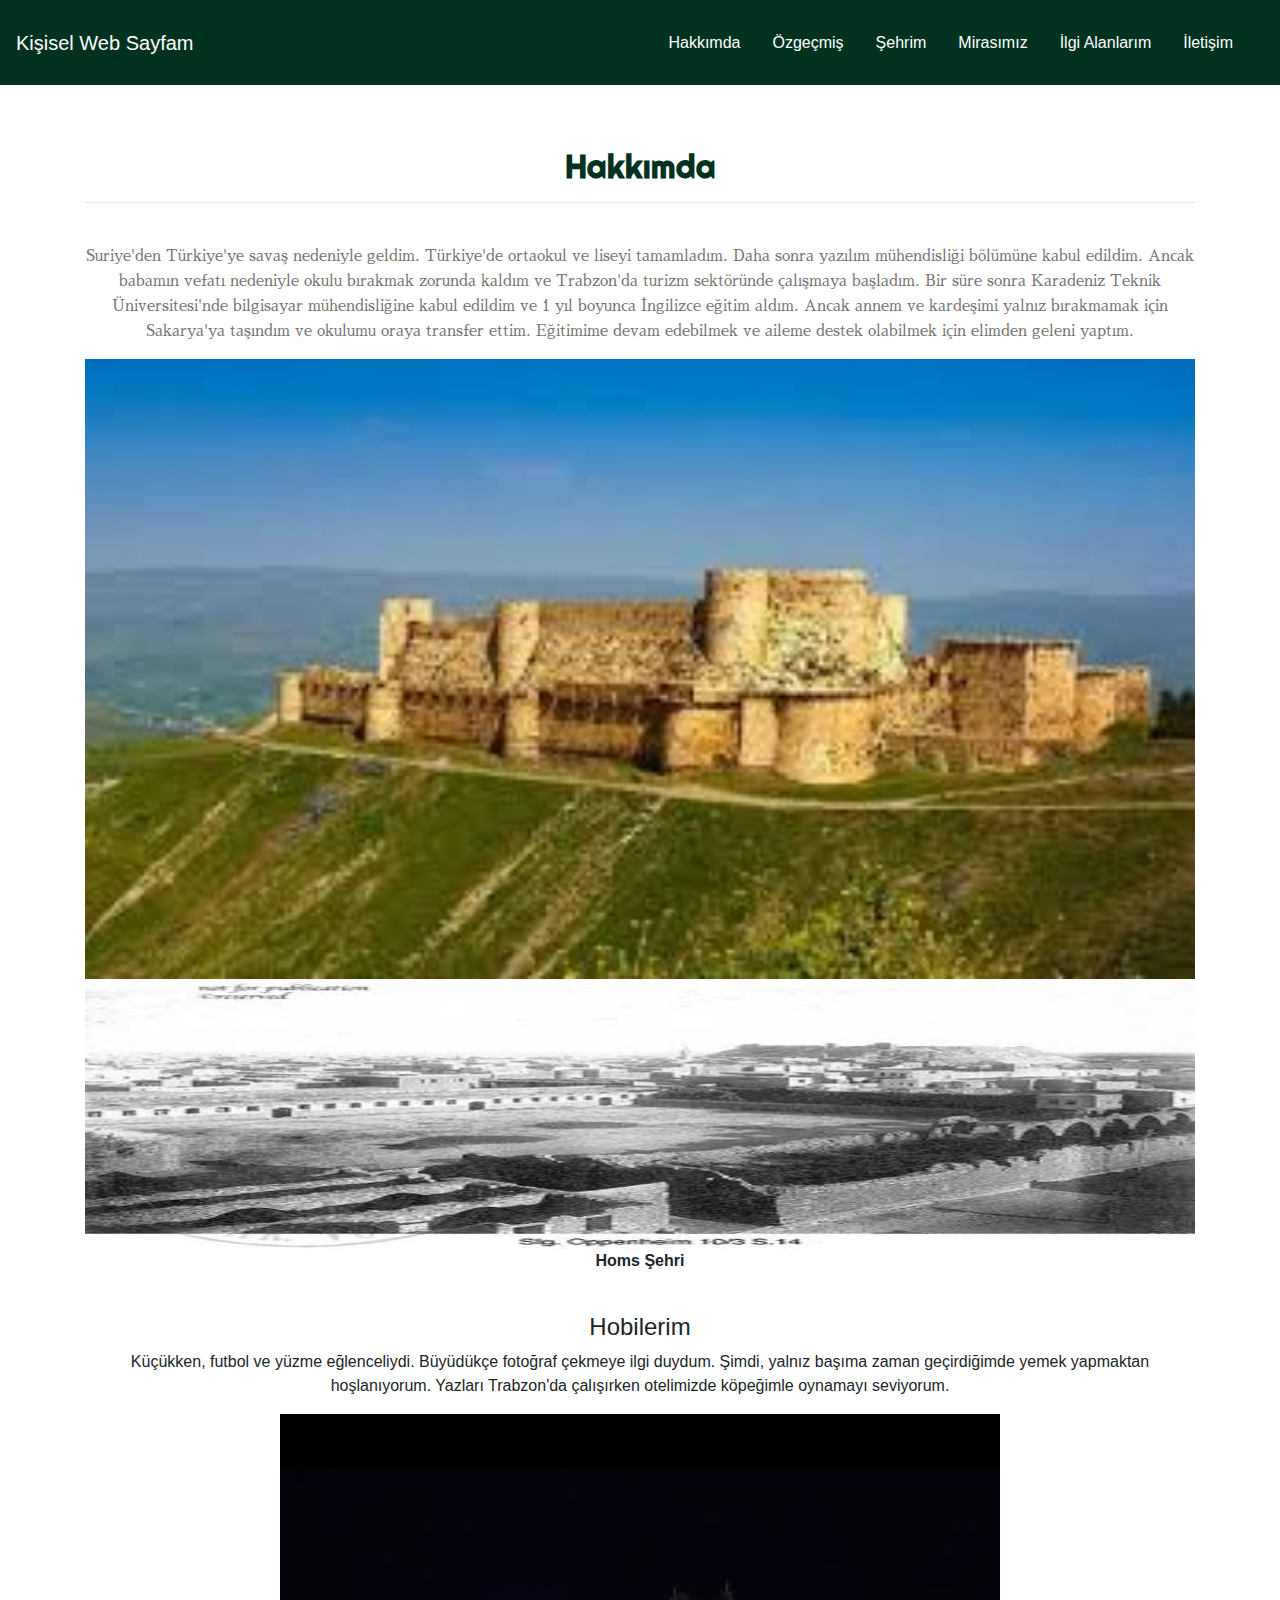
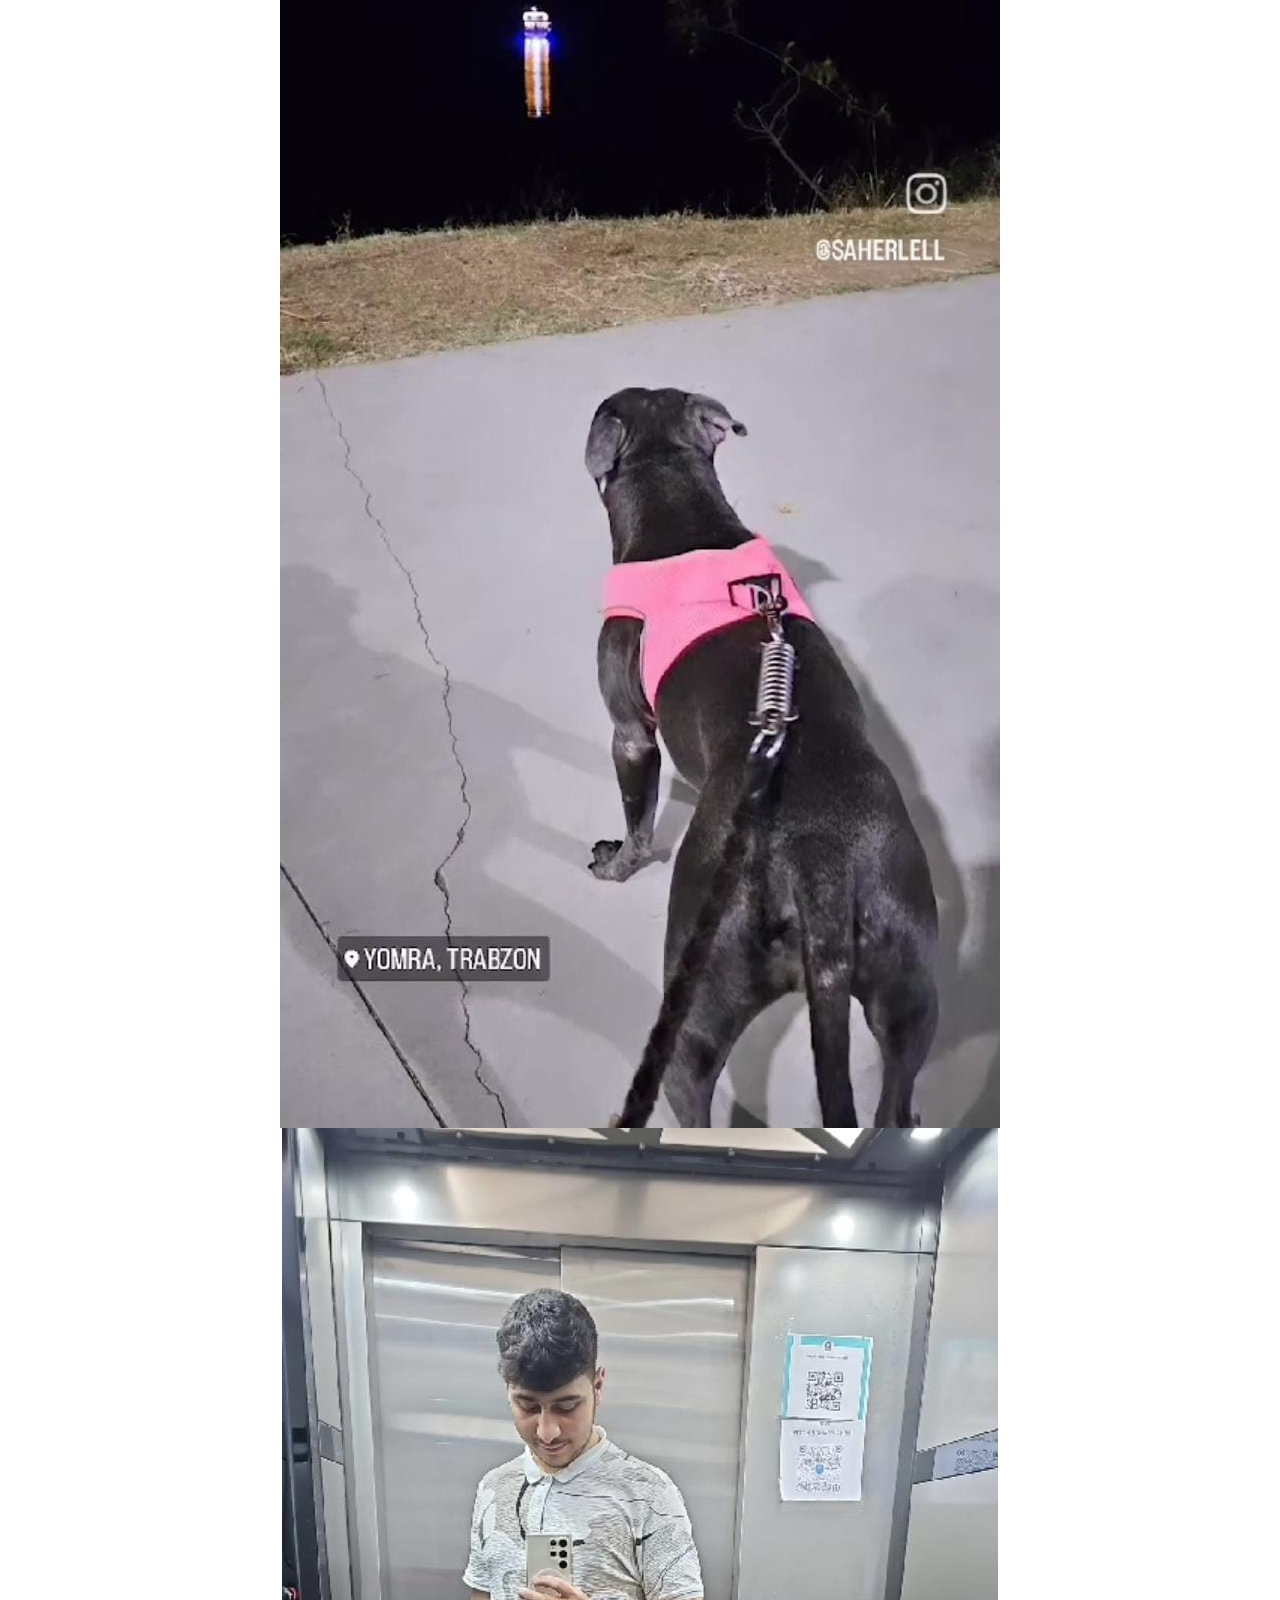
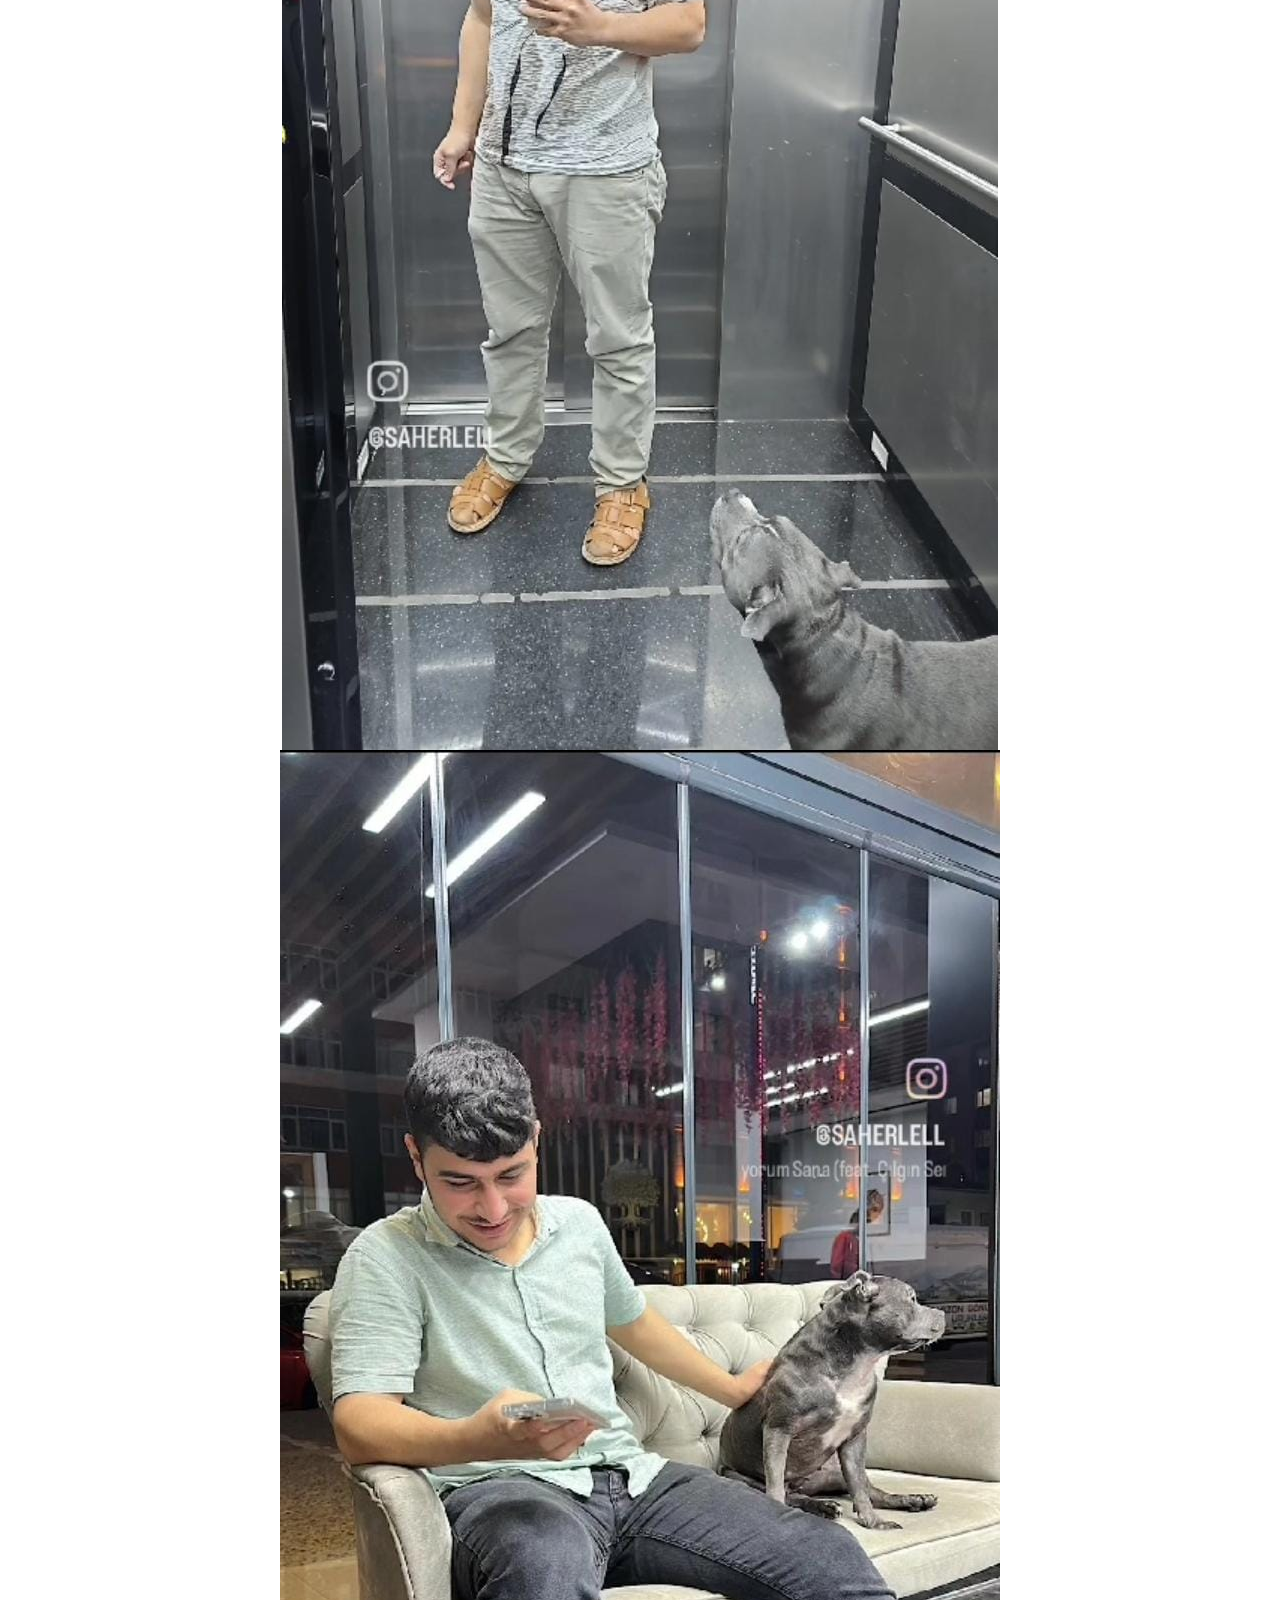
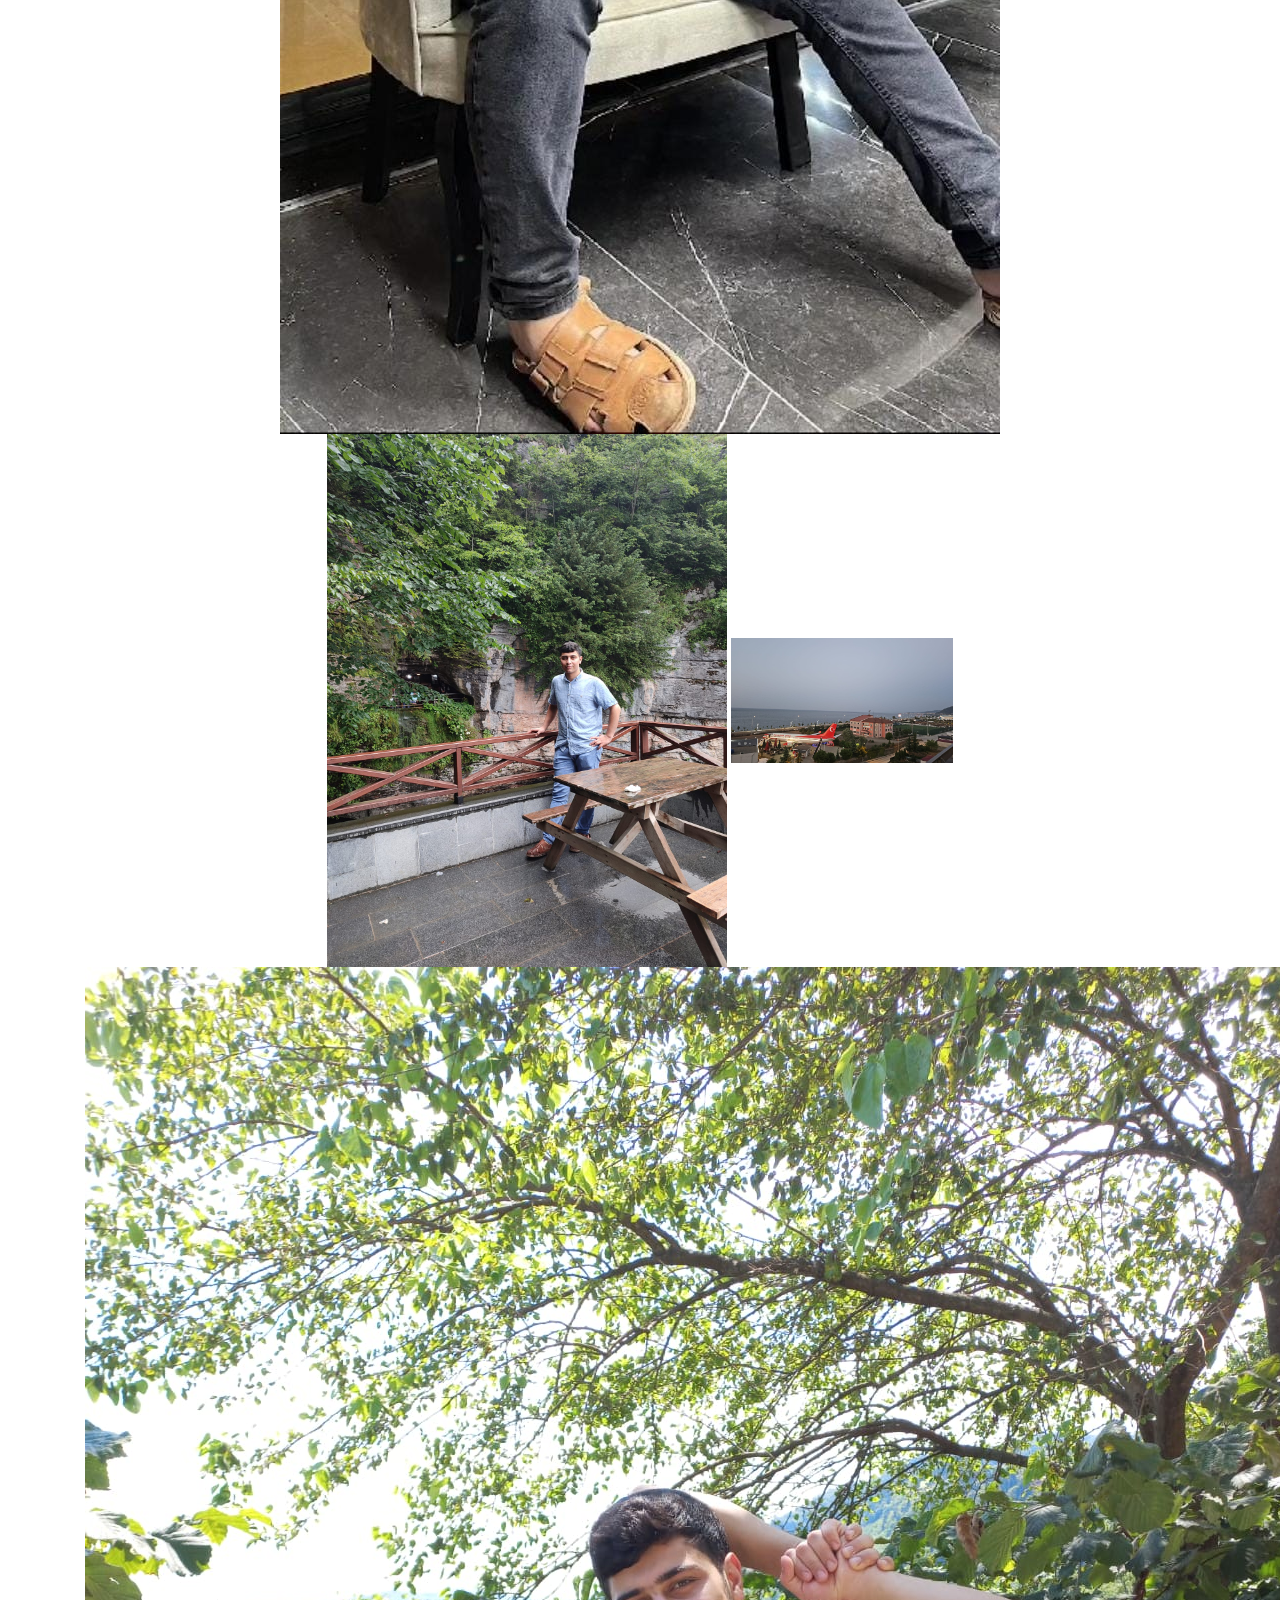
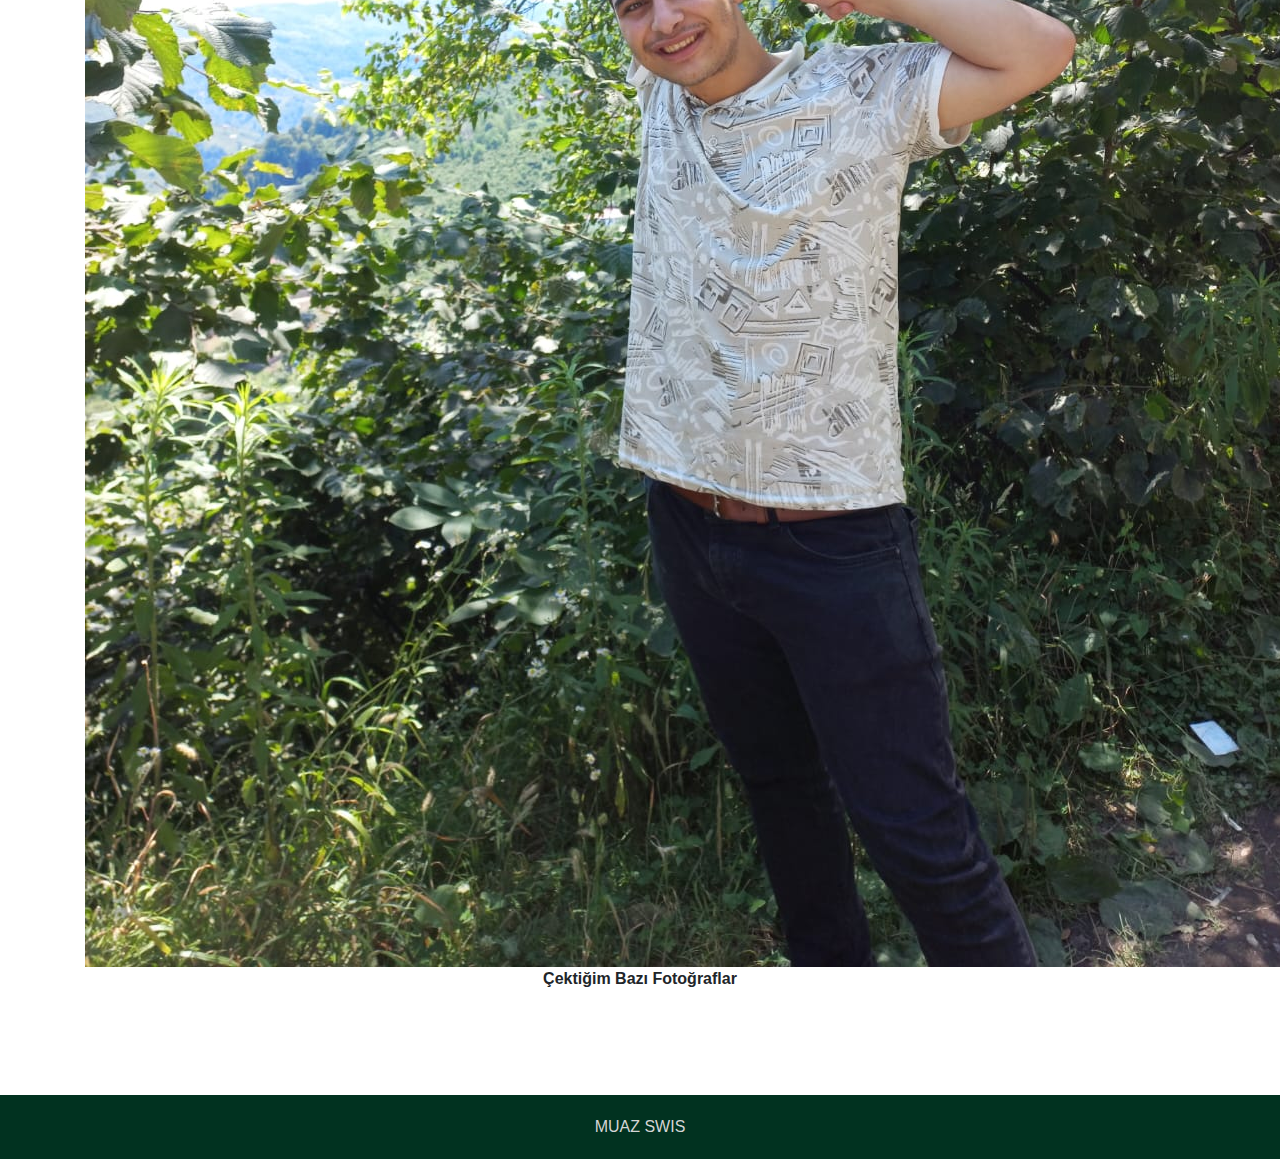
==== index.html @ 2a505af4 "odev ilk yukleme" ====
<!DOCTYPE html>
<html lang="tr"> <!-- Dili Türkçe olarak ayarladım -->
<head>
    <meta charset="UTF-8">
    <meta http-equiv="X-UA-Compatible" content="IE=edge">
    <meta name="viewport" content="width=device-width, initial-scale=1.0">
    <title>Hakkımda Sayfası</title>
    <link rel="stylesheet" href="./Css/bootstrap.min.css">
    <link rel="stylesheet" href="./Css/index.css">
    <link rel="stylesheet" href="./Css/Navbar.css">
</head>

<body>
    <!-- Navigation Bar -->
    <nav class="navbar navbar-expand-md navbar-dark bg-dark text-white fixed-top">
        <a class="navbar-brand" href="index.html">Kişisel Web Sayfam</a> <!-- 'center' sınıfı kaldırıldı -->
        <div class="container-fluid">
            <button class="navbar-toggler" type="button" data-toggle="collapse" data-target="#navbarResponsive" aria-controls="navbarResponsive" aria-expanded="false" aria-label="Toggle navigation">
                <span class="navbar-toggler-icon"></span> <!-- Mobil cihazlar için buton ekledim -->
            </button>

            <div class="collapse navbar-collapse" id="navbarResponsive">
                <ul class="navbar-nav ml-auto">
                    <li class="nav-item px-2">
                        <a class="nav-link text-white" href="index.html">Hakkımda</a> <!-- Text color düzeltilmiş -->
                    </li>
                    <li class="nav-item px-2">
                        <a class="nav-link text-white" href="ozgecmis.html">Özgeçmiş</a> <!-- 'text-active' yerine 'text-white' kullandım -->
                    </li>
                    <li class="nav-item px-2">
                        <a class="nav-link text-white" href="sehrim.html">Şehrim</a>
                    </li>
                    <li class="nav-item px-2">
                        <a class="nav-link text-white" href="mirasimiz.html">Mirasımız</a>
                    </li>
                    <li class="nav-item px-2">
                        <a class="nav-link text-white" href="ilgialanlarim.html">İlgi Alanlarım</a>
                    </li>
                    <li class="nav-item px-2">
                        <a class="nav-link text-white" href="iletisim.html">İletişim</a>
                    </li>
                </ul>
            </div>
        </div>
    </nav>

    <!-- Hakkımda Sayfası -->
    <section class="p-5 text-center hakkimda"> <!-- 'p5' yerine 'p-5' düzeltilmiş -->
        <div class="container">
            <h2 class="mb-auto font-weight-bold title">Hakkımda</h2>
            <hr>
            <br>
            <p class="content">
                Suriye'den Türkiye'ye savaş nedeniyle geldim. Türkiye'de ortaokul ve liseyi tamamladım. Daha sonra yazılım mühendisliği bölümüne kabul edildim. Ancak babamın vefatı nedeniyle okulu bırakmak zorunda kaldım ve Trabzon'da turizm sektöründe çalışmaya başladım. Bir süre sonra Karadeniz Teknik Üniversitesi'nde bilgisayar mühendisliğine kabul edildim ve 1 yıl boyunca İngilizce eğitim aldım. Ancak annem ve kardeşimi yalnız bırakmamak için Sakarya'ya taşındım ve okulumu oraya transfer ettim. Eğitimime devam edebilmek ve aileme destek olabilmek için elimden geleni yaptım.
            </p>

            <div class="text-center">
                <img src="./Images/قلعة الحصن.jpeg" class="img-responsive" style="width: 100%;" alt="Kale Fotoğrafı"> <!-- Alt etiketi ekledim -->
                <img src="./Images/apamea.jpg" class="img-responsive" style="width: 100%; height: 270px;" alt="Apamea Fotoğrafı">
                <figcaption><b>Homs Şehri</b></figcaption>
            </div>

            <br>
            <p class="content">
               <h4>Hobilerim</h4>
               Küçükken, futbol ve yüzme eğlenceliydi. Büyüdükçe fotoğraf çekmeye ilgi duydum. Şimdi, yalnız başıma zaman geçirdiğimde yemek yapmaktan hoşlanıyorum. Yazları Trabzon'da çalışırken otelimizde köpeğimle oynamayı seviyorum. 
            </p>

            <div class="text-center">
                <img src="./Images/1.jpg" class="img-responsive" alt="Fotoğraf 1">
                <img src="./Images/2.jpg" class="img-responsive" alt="Fotoğraf 2">
                <img src="./Images/3.jpg" class="img-responsive" alt="Fotoğraf 3">
                <img src="./Images/4.jpg" class="img-responsive" style="width: 36%;" alt="Fotoğraf 4">
                <img src="./Images/5.jpg" class="img-responsive" style="width: 20%;" alt="Fotoğraf 5">
                <img src="./Images/6.jpg" class="img-responsive" alt="Fotoğraf 6">

                <figcaption><b>Çektiğim Bazı Fotoğraflar</b></figcaption>
            </div>
        </div>
    </section>

    <!-- Footer -->
    <footer>
        <div class="container-fluid padding">
            <div class="row text-center">
                <div class="col-md-12">
                    MUAZ SWIS
                </div>
            </div>
        </div>
    </footer>

    <script src="./Js/bootstrap.min.js"></script> <!-- Script ekledim -->
</body>
</html>
---- Css/index.css ----
.responsive {
    width: 35%;
    max-width: 500px;
    height: 100%;
    background-position: center;
    margin: 1.5rem 0;
}

.img {
    float: left;
    width: 75px;
    height: 75px;
    background-size: cover;
}
---- Css/Navbar.css ----
@import url('https://fonts.googleapis.com/css2?family=Righteous&family=Sawarabi+Mincho&display=swap');
body {
    padding-top: 100px;
    position: relative;
    padding-bottom: 120px;
    min-height: 100vh;
}

nav.navbar {
    background-color: #013220 !important;
    height: 85px !important;
}

.text-active {
    color: rgb(207, 42, 42) !important;
}

footer {
    position: absolute;
    left: 0;
    bottom: 0;
    width: 100%;
    background-color: #013220;
    color: #d5d5d5;
    padding: 20px;
}

.content {
    font-family: 'Sawarabi Mincho', serif;
    font-size: 15px;
    color: rgb(116, 116, 116);
    line-height: 25px;
}

.title {
    color: #013220;
    font-family: 'Righteous', cursive;
}

.center {
    width: auto;
}

@media only screen and (max-width: 800px) {
    .center {
        width: 100%;
        text-align: center;
    }
}
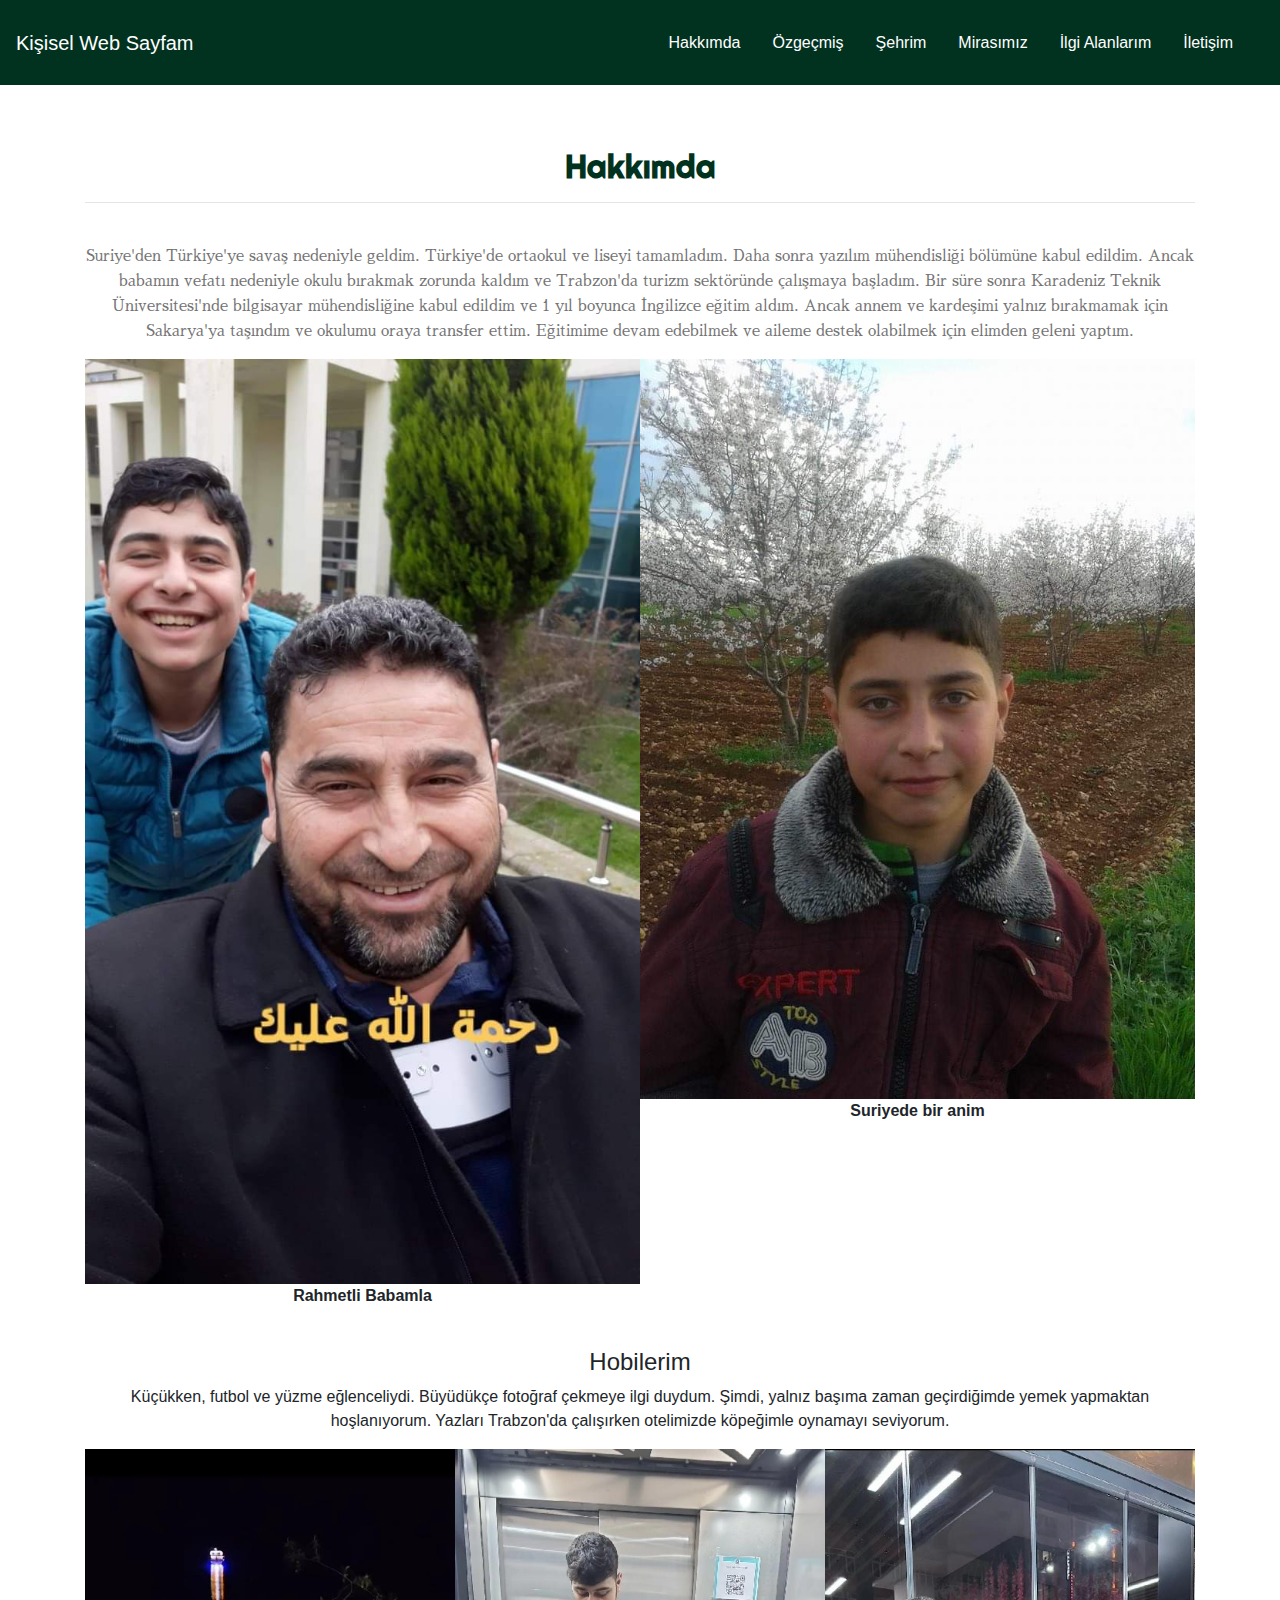
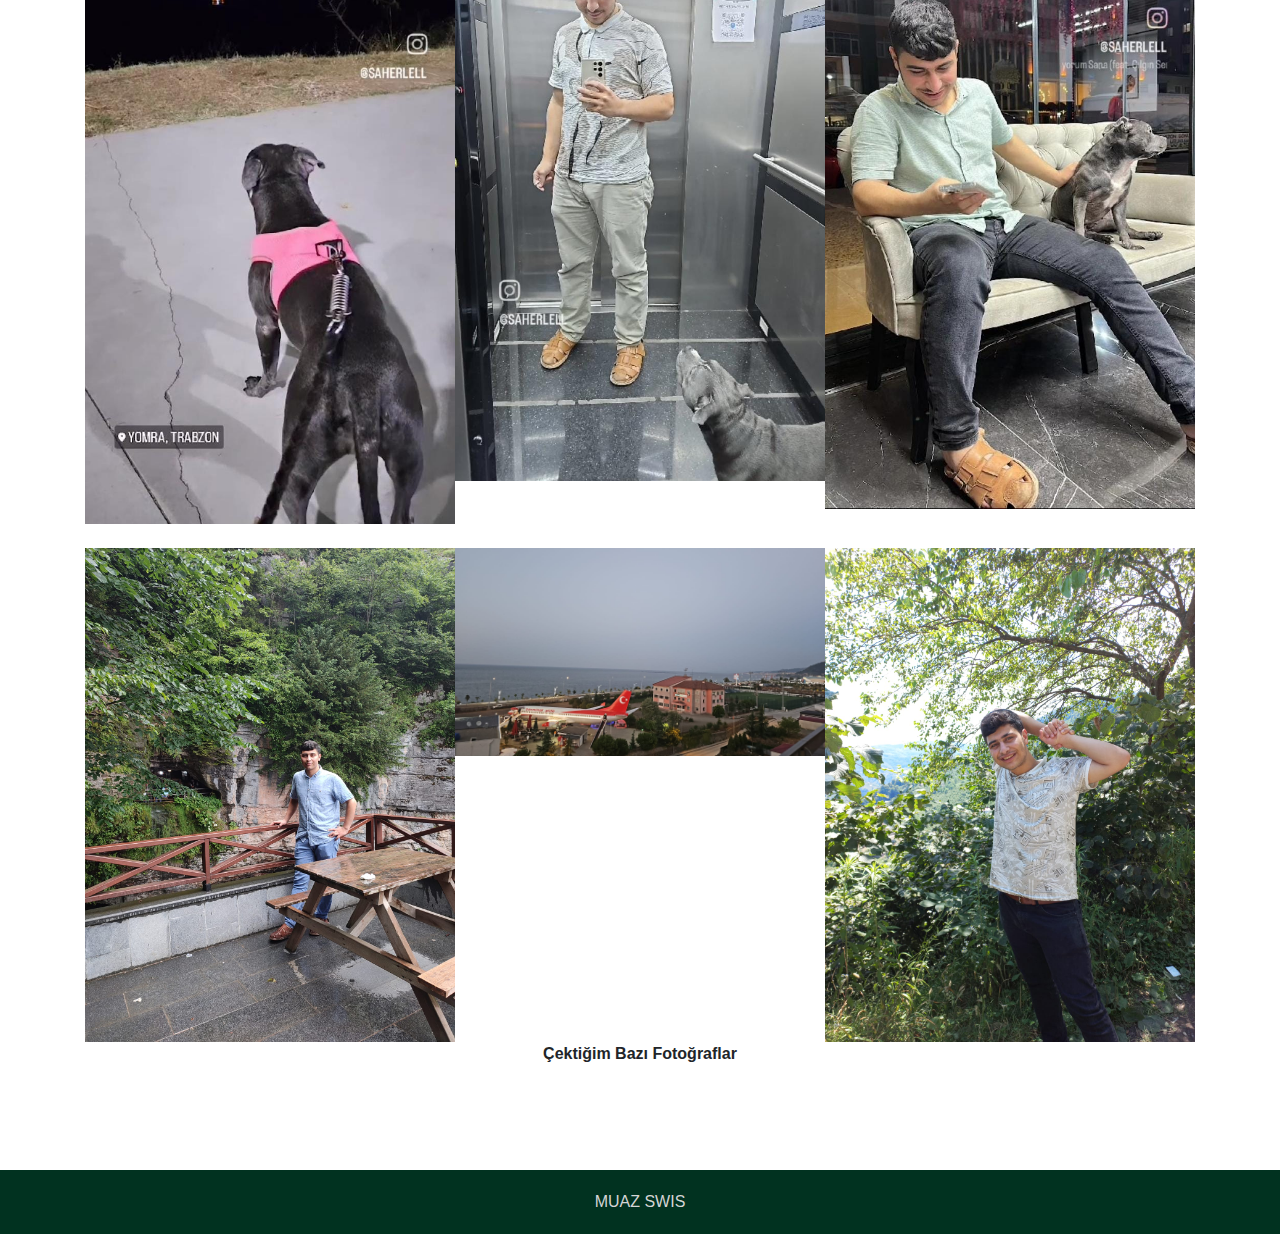
==== commit ef42a1be: "odevin yeni eklemleri" ====
--- a/index.html
+++ b/index.html
@@ -55,10 +55,17 @@
             </p>
 
             <div class="text-center">
-                <img src="./Images/قلعة الحصن.jpeg" class="img-responsive" style="width: 100%;" alt="Kale Fotoğrafı"> <!-- Alt etiketi ekledim -->
-                <img src="./Images/apamea.jpg" class="img-responsive" style="width: 100%; height: 270px;" alt="Apamea Fotoğrafı">
-                <figcaption><b>Homs Şehri</b></figcaption>
-            </div>
+                <div class="grid-container">
+                    <div style="float: left; width: 50%;">
+                        <img src="Images/babamla.jpg" class="img-responsive" style="width: 100%;" alt="Rahmetli Canim Babam">
+                        <figcaption><b>Rahmetli Babamla </b></figcaption>
+                    </div>
+                    <div style="float: left; width: 50%;">
+                        <img src="Images/sur'yede.jpg" class="img-responsive" style="width: 100%; height: auto;" alt="Suriyede Bir Anim">
+                        <figcaption><b>Suriyede bir anim </b></figcaption>
+                    </div>
+                    <div style="clear: both;"></div>
+                </div>
 
             <br>
             <p class="content">
@@ -66,16 +73,35 @@
                Küçükken, futbol ve yüzme eğlenceliydi. Büyüdükçe fotoğraf çekmeye ilgi duydum. Şimdi, yalnız başıma zaman geçirdiğimde yemek yapmaktan hoşlanıyorum. Yazları Trabzon'da çalışırken otelimizde köpeğimle oynamayı seviyorum. 
             </p>
 
-            <div class="text-center">
-                <img src="./Images/1.jpg" class="img-responsive" alt="Fotoğraf 1">
-                <img src="./Images/2.jpg" class="img-responsive" alt="Fotoğraf 2">
-                <img src="./Images/3.jpg" class="img-responsive" alt="Fotoğraf 3">
-                <img src="./Images/4.jpg" class="img-responsive" style="width: 36%;" alt="Fotoğraf 4">
-                <img src="./Images/5.jpg" class="img-responsive" style="width: 20%;" alt="Fotoğraf 5">
-                <img src="./Images/6.jpg" class="img-responsive" alt="Fotoğraf 6">
-
-                <figcaption><b>Çektiğim Bazı Fotoğraflar</b></figcaption>
+            <div class="grid-container">
+                <div style="float: left; width: 33.33%;">
+                    <img src="./Images/1.jpg" class="img-responsive" style="width: 100%; height: auto;" alt="Fotoğraf 1">
+                </div>
+                <div style="float: left; width: 33.33%;">
+                    <img src="./Images/2.jpg" class="img-responsive" style="width: 100%; height: auto;" alt="Fotoğraf 2">
+                </div>
+                <div style="float: left; width: 33.33%;">
+                    <img src="./Images/3.jpg" class="img-responsive" style="width: 100%; height: auto;" alt="Fotoğraf 3">
+                </div>
+                <div style="clear: both;"></div>
             </div>
+            
+            <br>
+        
+            <div class="grid-container">
+                <div style="float: left; width: 33.33%;">
+                    <img src="./Images/4.jpg" class="img-responsive" style="width: 100%; height: auto;" alt="Fotoğraf 4">
+                </div>
+                <div style="float: left; width: 33.33%;">
+                    <img src="./Images/5.jpg" class="img-responsive" style="width: 100%; height: auto;" alt="Fotoğraf 5">
+                </div>
+                <div style="float: left; width: 33.33%;">
+                    <img src="./Images/6.jpg" class="img-responsive" style="width: 100%; height: auto;" alt="Fotoğraf 6">
+                </div>
+                <div style="clear: both;"></div>
+            </div>
+            
+            <figcaption><b>Çektiğim Bazı Fotoğraflar</b></figcaption>
         </div>
     </section>
 
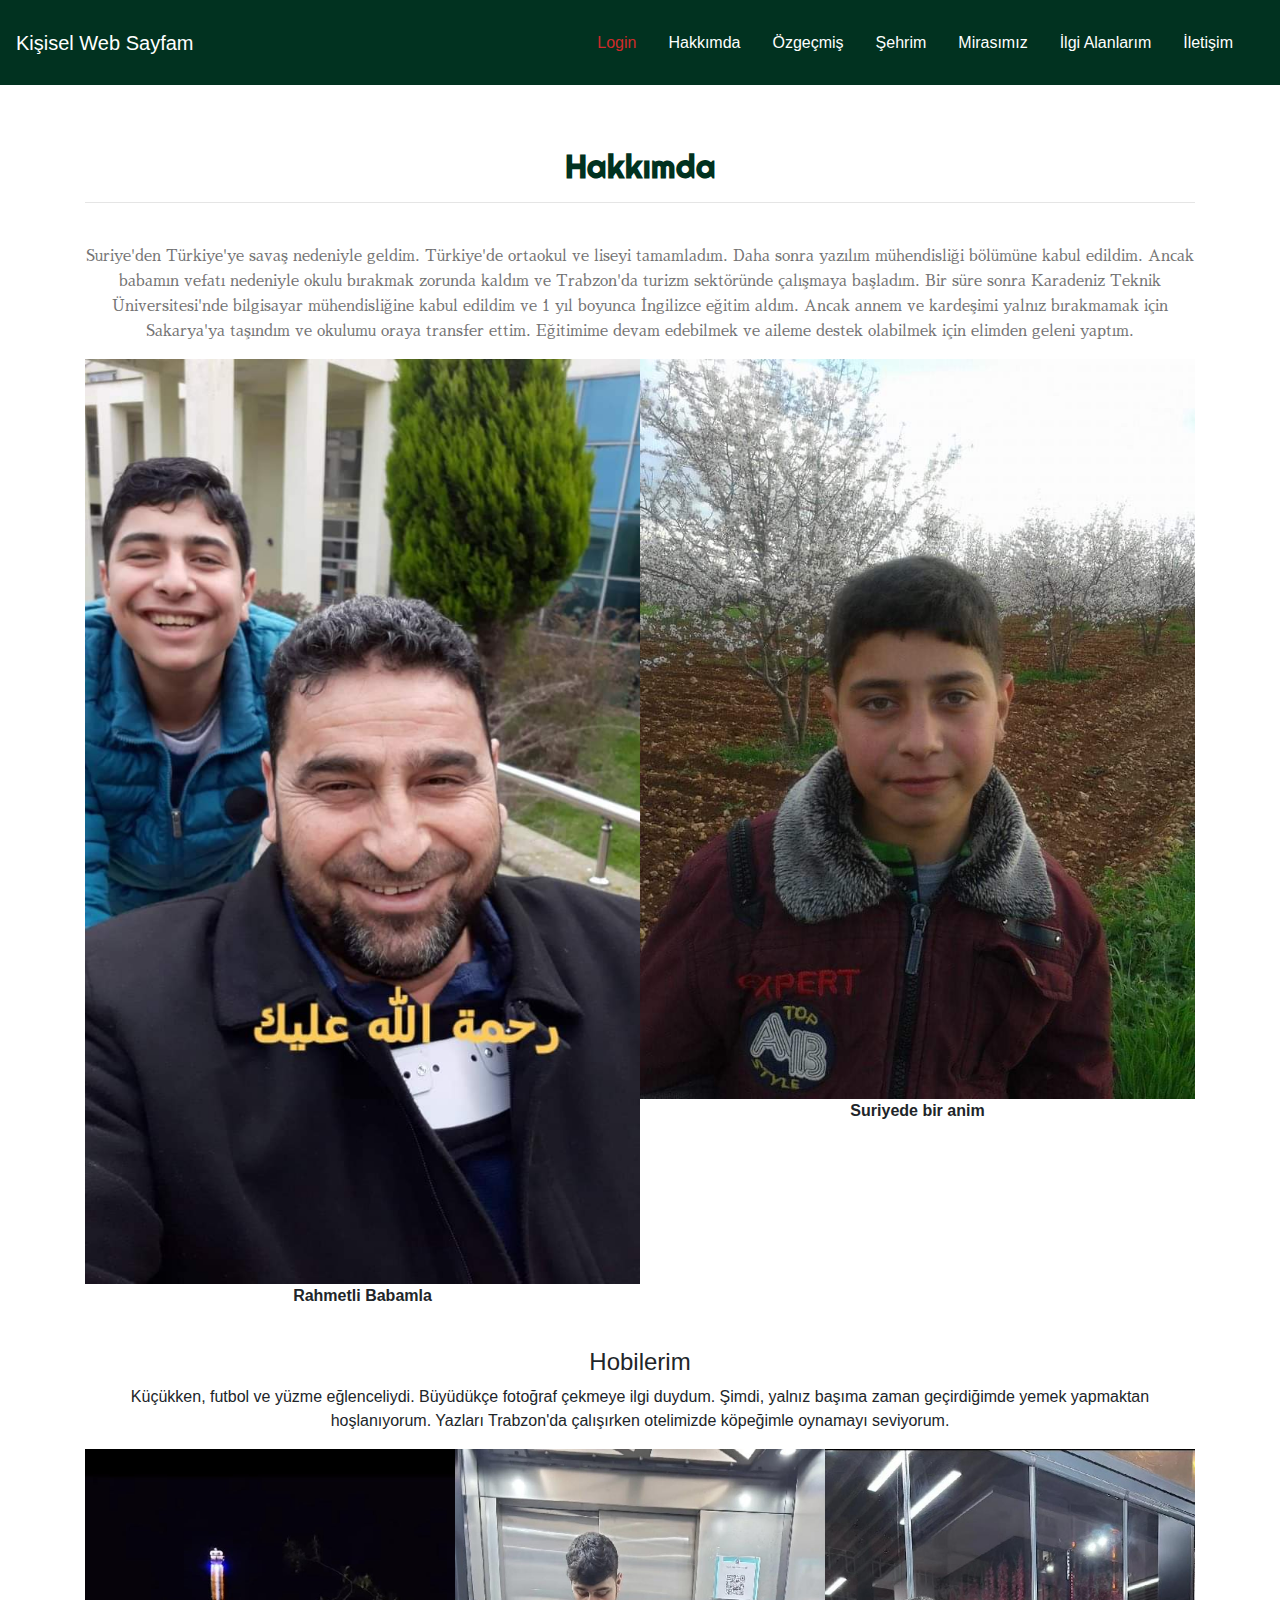
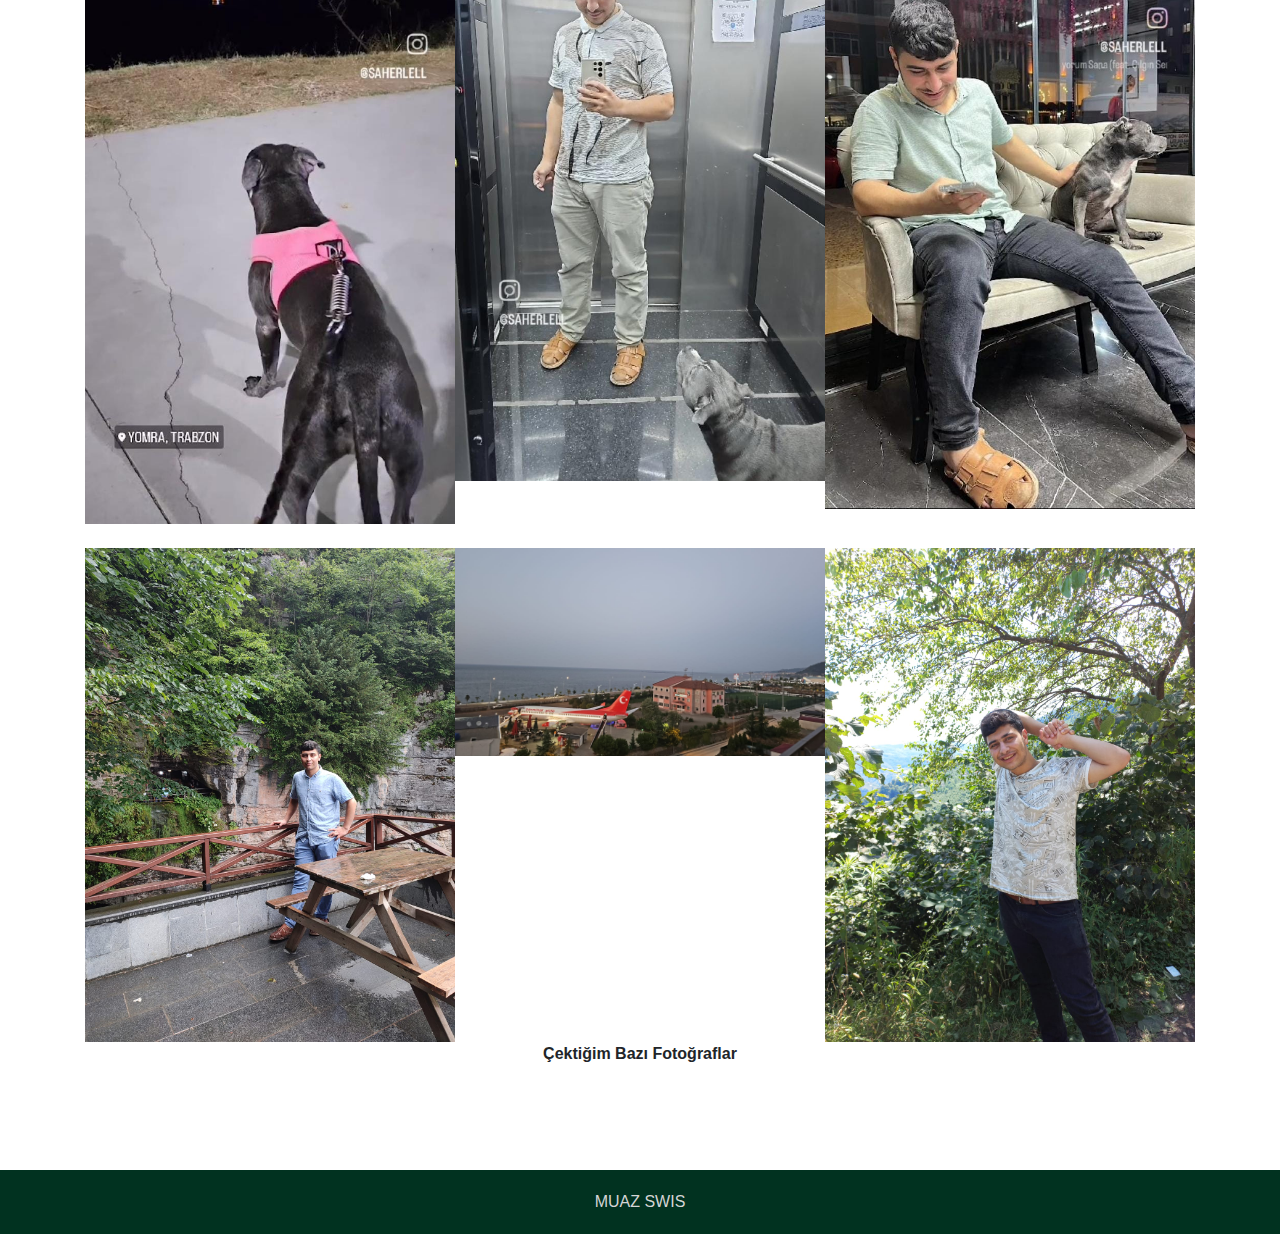
==== commit e8a58560: "guncelleme" ====
--- a/index.html
+++ b/index.html
@@ -21,6 +21,9 @@
 
             <div class="collapse navbar-collapse" id="navbarResponsive">
                 <ul class="navbar-nav ml-auto">
+                    <li class="nav-item px-2">
+                        <a class="nav-link text-active" href="login.html" target="_self">Login</a>
+                    </li>
                     <li class="nav-item px-2">
                         <a class="nav-link text-white" href="index.html">Hakkımda</a> <!-- Text color düzeltilmiş -->
                     </li>
@@ -116,6 +119,7 @@
         </div>
     </footer>
 
-    <script src="./Js/bootstrap.min.js"></script> <!-- Script ekledim -->
+    
+    <script src="./bootstrap.js"></script> <!-- Script ekledim -->
 </body>
 </html>--- a/Css/index.css
+++ b/Css/index.css
@@ -1,14 +1,14 @@
+﻿.text-center {
+    text-align: center;
+}
+
 .responsive {
-    width: 35%;
-    max-width: 500px;
-    height: 100%;
-    background-position: center;
-    margin: 1.5rem 0;
+    display: inline-block;
+    width: 30%;
+    margin: 10px;
 }
 
 .img {
-    float: left;
-    width: 75px;
-    height: 75px;
-    background-size: cover;
-}+    width: 100%;
+    height: auto;
+}
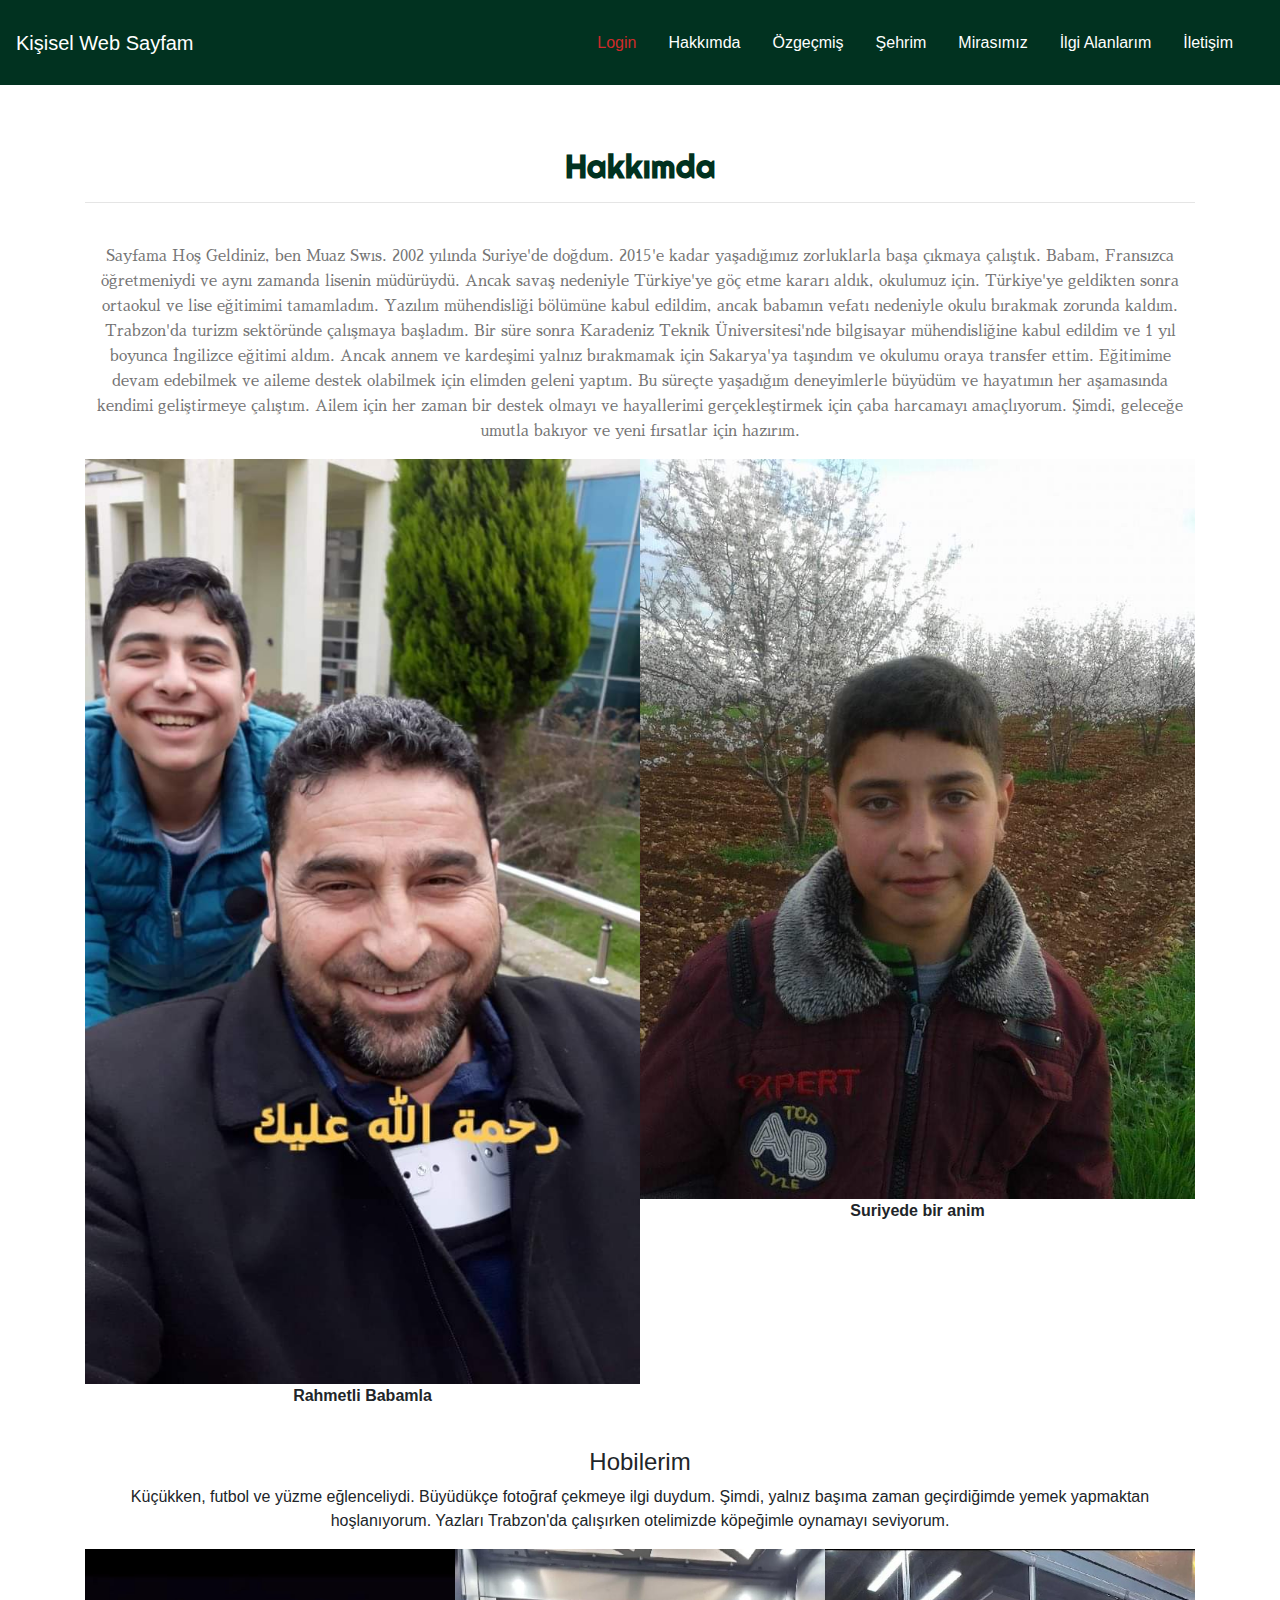
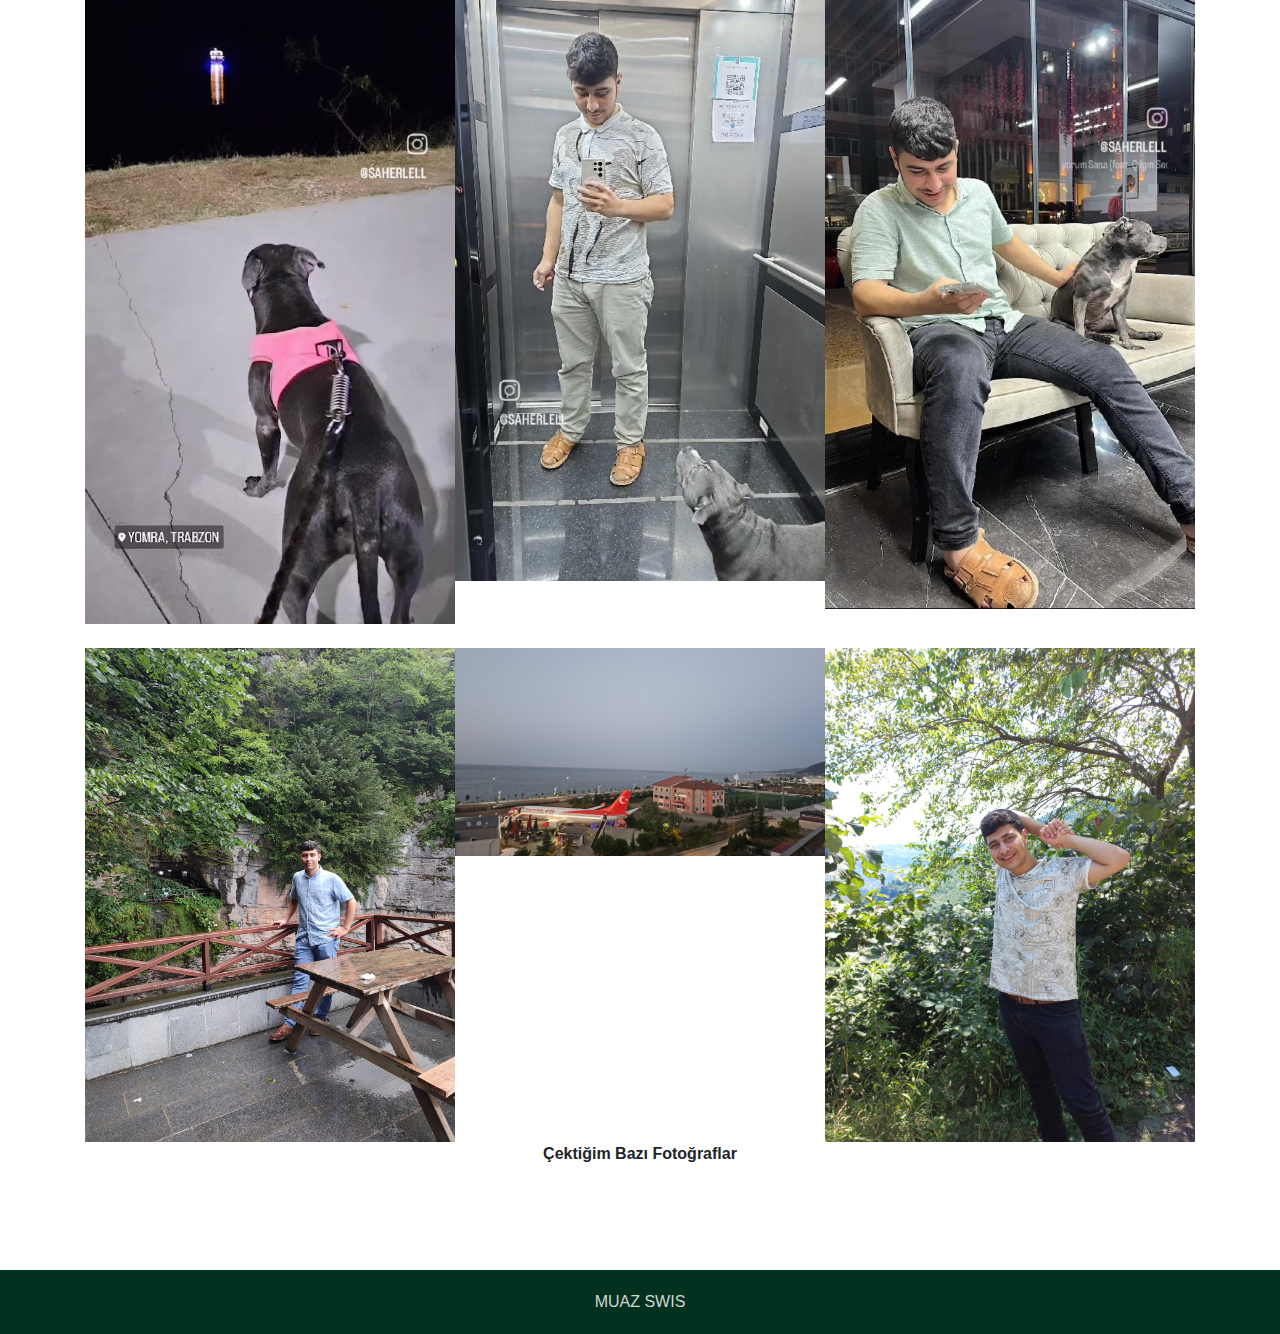
==== commit 93d5737e: "guncelleme telefonjlar ıcın" ====
--- a/index.html
+++ b/index.html
@@ -13,7 +13,7 @@
 <body>
     <!-- Navigation Bar -->
     <nav class="navbar navbar-expand-md navbar-dark bg-dark text-white fixed-top">
-        <a class="navbar-brand" href="index.html">Kişisel Web Sayfam</a> <!-- 'center' sınıfı kaldırıldı -->
+        <a class="navbar-brand center" href="index.html">Kişisel Web Sayfam</a>
         <div class="container-fluid">
             <button class="navbar-toggler" type="button" data-toggle="collapse" data-target="#navbarResponsive" aria-controls="navbarResponsive" aria-expanded="false" aria-label="Toggle navigation">
                 <span class="navbar-toggler-icon"></span> <!-- Mobil cihazlar için buton ekledim -->
@@ -48,15 +48,20 @@
     </nav>
 
     <!-- Hakkımda Sayfası -->
-    <section class="p-5 text-center hakkimda"> <!-- 'p5' yerine 'p-5' düzeltilmiş -->
+    <section class="p-5 text-center hakkimda"> 
         <div class="container">
             <h2 class="mb-auto font-weight-bold title">Hakkımda</h2>
             <hr>
             <br>
             <p class="content">
-                Suriye'den Türkiye'ye savaş nedeniyle geldim. Türkiye'de ortaokul ve liseyi tamamladım. Daha sonra yazılım mühendisliği bölümüne kabul edildim. Ancak babamın vefatı nedeniyle okulu bırakmak zorunda kaldım ve Trabzon'da turizm sektöründe çalışmaya başladım. Bir süre sonra Karadeniz Teknik Üniversitesi'nde bilgisayar mühendisliğine kabul edildim ve 1 yıl boyunca İngilizce eğitim aldım. Ancak annem ve kardeşimi yalnız bırakmamak için Sakarya'ya taşındım ve okulumu oraya transfer ettim. Eğitimime devam edebilmek ve aileme destek olabilmek için elimden geleni yaptım.
-            </p>
+                Sayfama Hoş Geldiniz, ben Muaz Swıs. 2002 yılında Suriye'de doğdum. 2015'e kadar yaşadığımız zorluklarla başa çıkmaya çalıştık. Babam, Fransızca öğretmeniydi ve aynı zamanda lisenin müdürüydü. Ancak savaş nedeniyle Türkiye'ye göç etme kararı aldık, okulumuz için. Türkiye'ye geldikten sonra ortaokul ve lise eğitimimi tamamladım.
 
+                Yazılım mühendisliği bölümüne kabul edildim, ancak babamın vefatı nedeniyle okulu bırakmak zorunda kaldım. Trabzon'da turizm sektöründe çalışmaya başladım. Bir süre sonra Karadeniz Teknik Üniversitesi'nde bilgisayar mühendisliğine kabul edildim ve 1 yıl boyunca İngilizce eğitimi aldım.
+                
+                Ancak annem ve kardeşimi yalnız bırakmamak için Sakarya'ya taşındım ve okulumu oraya transfer ettim. Eğitimime devam edebilmek ve aileme destek olabilmek için elimden geleni yaptım.
+                
+                Bu süreçte yaşadığım deneyimlerle büyüdüm ve hayatımın her aşamasında kendimi geliştirmeye çalıştım. Ailem için her zaman bir destek olmayı ve hayallerimi gerçekleştirmek için çaba harcamayı amaçlıyorum. Şimdi, geleceğe umutla bakıyor ve yeni fırsatlar için hazırım.
+              </p>
             <div class="text-center">
                 <div class="grid-container">
                     <div style="float: left; width: 50%;">
@@ -120,6 +125,12 @@
     </footer>
 
     
-    <script src="./bootstrap.js"></script> <!-- Script ekledim -->
+    <script>
+        document.addEventListener("DOMContentLoaded", function () {
+            document.querySelector(".navbar-toggler").addEventListener("click", function () {
+                document.querySelector(".navbar-collapse").classList.toggle("show");
+            });
+        });
+    </script>
 </body>
 </html>